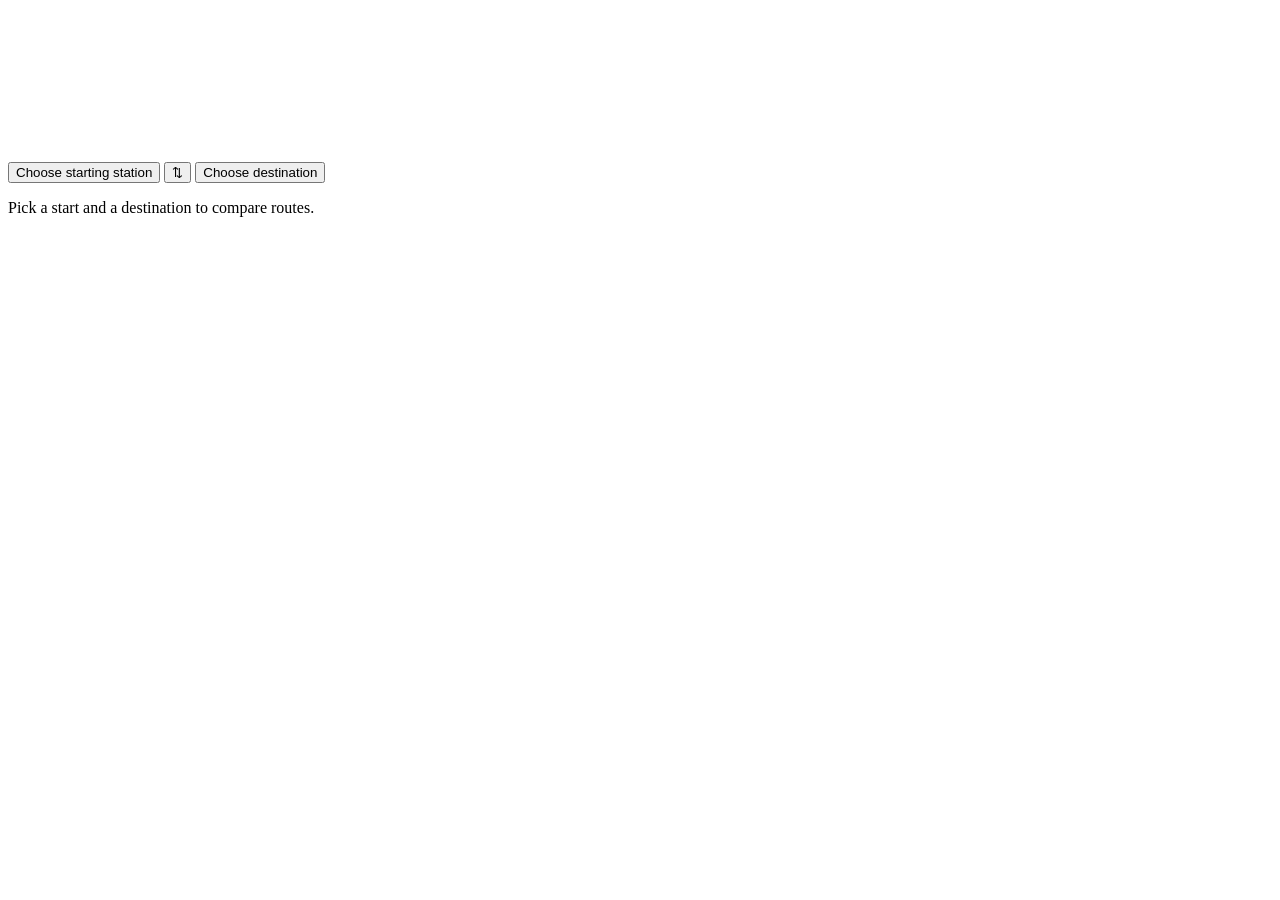
==== pages/planner.html @ 831a8743 "Add planner.html for trip planning interface" ====
<!DOCTYPE html>
<html lang="en">
<head>
  <meta charset="utf-8">
  <meta name="viewport" content="width=device-width, initial-scale=1, viewport-fit=cover">
  <meta name="theme-color" content="#ffffff">
  <title>Plan a trip — City Metro</title>
  <link rel="icon" href="img/logo.png">
  <link rel="stylesheet" href="css/app.css">
</head>
<body class="page-plan">
  <main class="planner">
    <div class="planner-map canvas-wrap" id="planMapWrap"><canvas id="planCanvas" aria-label="Route map"></canvas></div>

    <section class="planner-panel">
      <div class="od-card">
        <button class="od-field" id="fromBtn"><span class="od-dot from"></span><span class="od-text placeholder" id="fromText">Choose starting station</span></button>
        <button class="od-swap" id="swapBtn" aria-label="Swap start and destination">⇅</button>
        <button class="od-field" id="toBtn"><span class="od-dot to"></span><span class="od-text placeholder" id="toText">Choose destination</span></button>
      </div>
      <div id="modeTabs"></div>
      <div id="results"><p class="hint">Pick a start and a destination to compare routes.</p></div>
    </section>
  </main>

  <div class="overlay picker" id="picker" hidden>
    <div class="dialog dialog-tall" role="dialog" aria-modal="true" aria-label="Choose a station">
      <div class="picker-head">
        <input id="pickerInput" type="search" placeholder="Search stations, streets or lines" autocomplete="off">
        <button class="btn btn-ghost" id="pickerClose">Cancel</button>
      </div>
      <div class="picker-list" id="pickerList"></div>
    </div>
  </div>

  <script type="module" src="js/planner-page.js"></script>
</body>
</html>
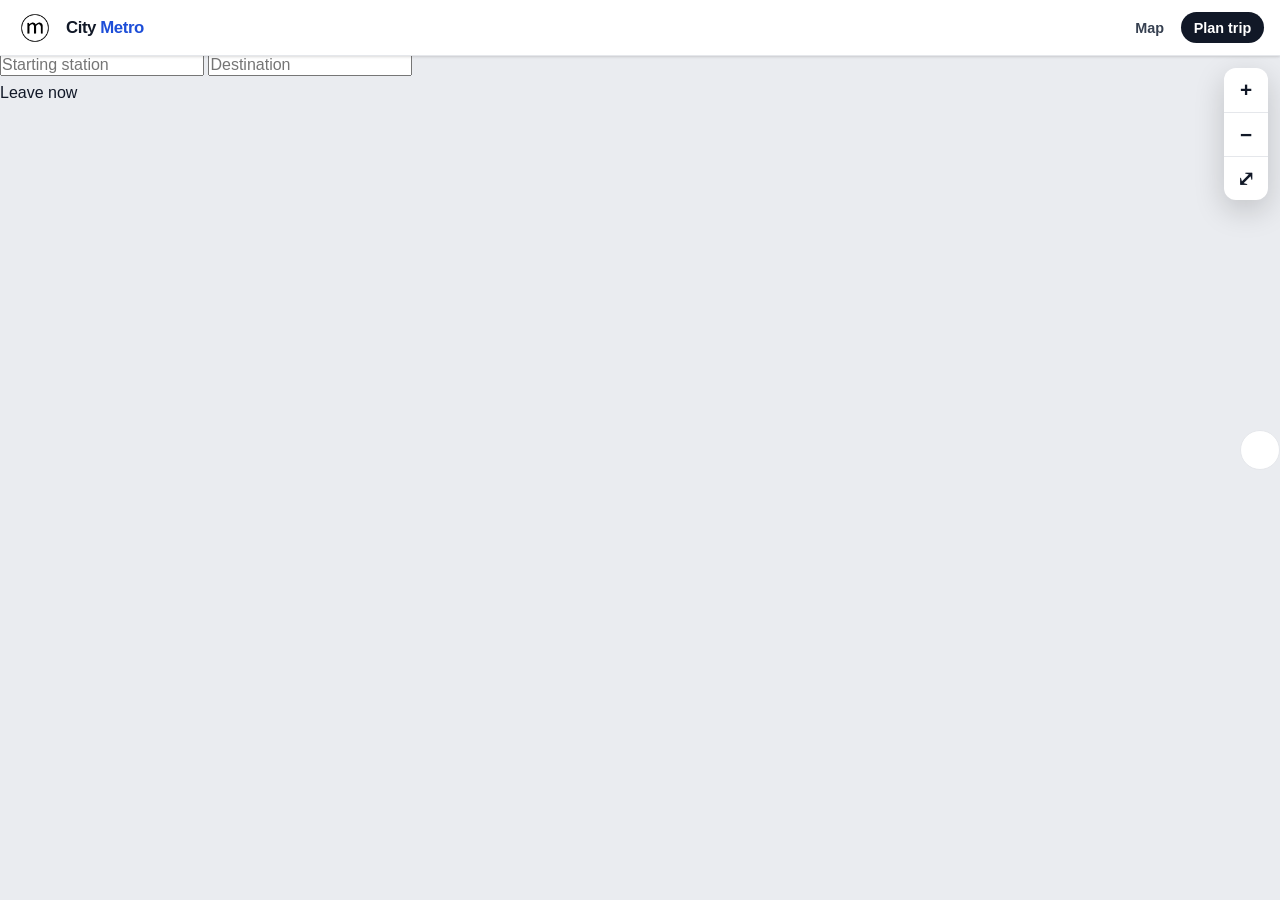
==== commit b283c07c: "Refactor planner.html structure and layout" ====
--- a/pages/planner.html
+++ b/pages/planner.html
@@ -3,36 +3,45 @@
 <head>
   <meta charset="utf-8">
   <meta name="viewport" content="width=device-width, initial-scale=1, viewport-fit=cover">
-  <meta name="theme-color" content="#ffffff">
+  <meta name="theme-color" content="#0a0a0a">
   <title>Plan a trip — City Metro</title>
   <link rel="icon" href="img/logo.png">
   <link rel="stylesheet" href="css/app.css">
 </head>
-<body class="page-plan">
-  <main class="planner">
-    <div class="planner-map canvas-wrap" id="planMapWrap"><canvas id="planCanvas" aria-label="Route map"></canvas></div>
+<body>
+  <main class="app plan" id="app" data-view="search">
+    <aside class="side" id="side" data-state="peek" aria-label="Trip planner">
+      <button class="side-handle" id="sideHandle" aria-label="Expand or collapse panel"><span></span></button>
+      <div class="plan-head" id="planHead">
+        <div class="head-bar"><button class="icon-btn" id="backBtn" aria-label="Back"></button><div class="head-title" id="headTitle"></div></div>
+        <div class="od" id="od">
+          <div class="od-rail" aria-hidden="true"><i class="dot"></i><i class="dot to"></i></div>
+          <div class="od-fields">
+            <input id="fromInput" placeholder="Starting station" autocomplete="off" aria-label="Starting station">
+            <input id="toInput" placeholder="Destination" autocomplete="off" aria-label="Destination">
+          </div>
+          <button class="od-swap" id="swapBtn" aria-label="Swap start and destination"></button>
+        </div>
+        <div id="modeTabs"></div>
+        <div class="pills" id="pills">
+          <span class="pill">Leave now</span>
+          <button class="round-btn" id="refreshBtn" aria-label="Refresh times"></button>
+          <button class="round-btn red" id="clearBtn" aria-label="Clear trip"></button>
+        </div>
+      </div>
+      <div class="side-scroll" id="planBody"></div>
+      <div class="side-foot" id="planFoot"></div>
+    </aside>
 
-    <section class="planner-panel">
-      <div class="od-card">
-        <button class="od-field" id="fromBtn"><span class="od-dot from"></span><span class="od-text placeholder" id="fromText">Choose starting station</span></button>
-        <button class="od-swap" id="swapBtn" aria-label="Swap start and destination">⇅</button>
-        <button class="od-field" id="toBtn"><span class="od-dot to"></span><span class="od-text placeholder" id="toText">Choose destination</span></button>
+    <section class="map-area">
+      <div class="canvas-wrap" id="planMapWrap"><canvas id="planCanvas" aria-label="Route map"></canvas></div>
+      <div class="map-ctrls" aria-label="Map controls">
+        <button id="zoomIn" aria-label="Zoom in">+</button>
+        <button id="zoomOut" aria-label="Zoom out">−</button>
+        <button id="zoomFit" aria-label="Fit route">⤢</button>
       </div>
-      <div id="modeTabs"></div>
-      <div id="results"><p class="hint">Pick a start and a destination to compare routes.</p></div>
     </section>
   </main>
-
-  <div class="overlay picker" id="picker" hidden>
-    <div class="dialog dialog-tall" role="dialog" aria-modal="true" aria-label="Choose a station">
-      <div class="picker-head">
-        <input id="pickerInput" type="search" placeholder="Search stations, streets or lines" autocomplete="off">
-        <button class="btn btn-ghost" id="pickerClose">Cancel</button>
-      </div>
-      <div class="picker-list" id="pickerList"></div>
-    </div>
-  </div>
-
   <script type="module" src="js/planner-page.js"></script>
 </body>
 </html>
--- a/pages/css/app.css
+++ b/pages/css/app.css
@@ -0,0 +1,184 @@
+/* City Metro Transit — design system (shared by index.html and planner.html) */
+:root {
+  --blue: #1d4ed8; --blue-dark: #1e3a8a; --blue-tint: #eff6ff;
+  --ink: #111827; --ink-2: #374151; --muted: #6b7280;
+  --line: #e5e7eb; --surface: #fff; --surface-2: #f3f4f6; --canvas: #eaecf0;
+  --green: #059669; --red: #dc2626; --amber: #d97706;
+  --r: 14px; --r-sm: 10px;
+  --shadow: 0 1px 3px rgba(0,0,0,.1), 0 1px 2px rgba(0,0,0,.06);
+  --shadow-lg: 0 10px 30px rgba(0,0,0,.18);
+  --nav-h: 56px; --peek: 232px;
+  --safe-b: env(safe-area-inset-bottom, 0px);
+}
+* { box-sizing: border-box; margin: 0; padding: 0; }
+html, body { min-height: 100%; font-family: 'Helvetica Neue', Helvetica, Arial, system-ui, sans-serif; color: var(--ink); background: var(--canvas); -webkit-font-smoothing: antialiased; }
+a { color: inherit; text-decoration: none; }
+button, input { font: inherit; color: inherit; }
+button { cursor: pointer; background: none; border: 0; }
+:focus-visible { outline: 3px solid var(--blue); outline-offset: 2px; }
+[hidden] { display: none !important; }
+.muted { color: var(--muted); font-size: .88rem; }
+.pad { padding: .75rem 1rem; }
+.eyebrow { font-size: .72rem; font-weight: 800; letter-spacing: .06em; text-transform: uppercase; color: var(--muted); margin: 1rem 0 .4rem; }
+.hint { padding: 1.5rem 1rem; color: var(--muted); text-align: center; }
+
+/* ── navbar ── */
+.navbar { position: fixed; inset: 0 0 auto 0; height: var(--nav-h); z-index: 2000; display: flex; align-items: center; gap: .75rem; padding: 0 1rem; background: var(--surface); border-bottom: 1.5px solid var(--line); box-shadow: var(--shadow); }
+.nav-logo, .nav-logo img { width: 38px; height: 38px; border-radius: 50%; display: block; }
+.nav-title { font-weight: 800; font-size: 1.05rem; letter-spacing: -.025em; }
+.nav-title span { color: var(--blue); }
+.nav-links { margin-left: auto; display: flex; gap: .25rem; }
+.nav-links a { padding: .45rem .8rem; border-radius: 999px; font-weight: 700; font-size: .9rem; color: var(--ink-2); }
+.nav-links a.is-current { background: var(--ink); color: #fff; }
+
+/* ── badges, chips, buttons ── */
+.badge { position: relative; overflow: hidden; display: inline-flex; align-items: center; justify-content: center; min-width: 24px; height: 24px; padding: 0 6px; border-radius: 7px; font-weight: 800; font-size: .78rem; line-height: 1; }
+.badge img { position: absolute; inset: 0; width: 100%; height: 100%; object-fit: cover; }
+.badge.lg { min-width: 38px; height: 38px; font-size: 1.05rem; border-radius: 10px; }
+.chips { display: inline-flex; gap: 4px; flex-wrap: wrap; }
+.btn { display: inline-flex; align-items: center; justify-content: center; gap: .4rem; padding: .7rem 1.1rem; border-radius: var(--r-sm); font-weight: 800; font-size: .92rem; }
+.btn-primary { background: var(--ink); color: #fff; }
+.btn-primary:hover { background: #000; }
+.btn-ghost { border: 1.5px solid var(--line); background: var(--surface); }
+.btn-small { padding: .45rem .8rem; font-size: .82rem; background: var(--blue); color: #fff; }
+.btn-block { display: flex; width: 100%; margin-top: .6rem; }
+.icon-btn { width: 32px; height: 32px; border-radius: 50%; color: var(--muted); }
+.icon-btn:hover { background: var(--surface-2); }
+
+/* ── TABS (shared component) ── */
+.tabs { display: flex; gap: 4px; overflow-x: auto; scrollbar-width: none; -webkit-overflow-scrolling: touch; }
+.tabs::-webkit-scrollbar { display: none; }
+.tab { flex: 1 0 auto; display: flex; flex-direction: column; align-items: center; justify-content: center; gap: 2px; min-height: 44px; padding: .5rem .9rem; font-weight: 800; font-size: .88rem; color: var(--ink-2); white-space: nowrap; transition: background .15s, color .15s; }
+.tab-sub { font-size: .72rem; font-weight: 700; color: var(--muted); }
+.tabs-segmented { background: var(--surface-2); padding: 4px; border-radius: 12px; }
+.tabs-segmented .tab { border-radius: 9px; }
+.tabs-segmented .tab.is-active { background: var(--surface); color: var(--ink); box-shadow: var(--shadow); }
+.tabs-underline { border-bottom: 1.5px solid var(--line); gap: 0; }
+.tabs-underline .tab { flex: 1; border-bottom: 3px solid transparent; margin-bottom: -1.5px; border-radius: 0; flex-direction: row; gap: 6px; }
+.tabs-underline .tab.is-active { border-bottom-color: var(--ink); color: var(--ink); }
+.tabs-underline .tab-sub { background: var(--surface-2); border-radius: 999px; padding: 1px 7px; }
+.tabs-chips { padding: .5rem 1rem; }
+.tabs-chips .tab { flex: 0 0 auto; flex-direction: row; gap: 8px; min-height: 40px; border-radius: 999px; border: 1.5px solid var(--line); background: var(--surface); }
+.tabs-chips .tab.is-active { background: var(--tab-bg, var(--ink)); color: var(--tab-fg, #fff); border-color: transparent; }
+
+/* ── map page ── */
+.canvas-wrap { position: relative; overflow: hidden; background: var(--canvas); }
+.canvas-wrap canvas { display: block; }
+.page-map .canvas-wrap { position: fixed; inset: var(--nav-h) 0 0 0; }
+.search-pill { position: fixed; z-index: 60; top: calc(var(--nav-h) + 12px); left: 12px; right: 12px; display: flex; align-items: center; gap: .6rem; padding: .85rem 1.1rem; background: var(--surface); border-radius: 999px; box-shadow: var(--shadow-lg); color: var(--muted); font-weight: 700; }
+.map-ctrls { position: fixed; z-index: 60; right: 12px; top: calc(var(--nav-h) + 76px); display: flex; flex-direction: column; background: var(--surface); border-radius: 12px; box-shadow: var(--shadow-lg); overflow: hidden; }
+.map-ctrls button { width: 44px; height: 44px; font-size: 1.3rem; font-weight: 700; }
+.map-ctrls button + button { border-top: 1px solid var(--line); }
+
+.sheet { position: fixed; z-index: 50; left: 0; right: 0; bottom: 0; height: 64vh; display: flex; flex-direction: column; background: var(--surface); border-radius: 20px 20px 0 0; box-shadow: 0 -6px 24px rgba(0,0,0,.18); transform: translateY(calc(100% - var(--peek))); transition: transform .28s cubic-bezier(.2,.8,.2,1); }
+.sheet[data-state="open"] { transform: none; }
+.sheet-handle { flex: none; width: 100%; padding: 10px 0 6px; display: flex; justify-content: center; }
+.sheet-handle span { width: 42px; height: 5px; border-radius: 3px; background: #d1d5db; }
+.sheet-scroll { flex: 1; overflow-y: auto; padding-bottom: calc(1rem + var(--safe-b)); overscroll-behavior: contain; }
+.sheet-title { padding: .25rem 1rem .5rem; font-size: 1.15rem; letter-spacing: -.02em; }
+.line-list { padding: 0 .5rem; }
+.line-row { width: 100%; display: flex; align-items: center; gap: .8rem; padding: .7rem .6rem; border-radius: var(--r-sm); text-align: left; }
+.line-row:hover, .line-row.is-active { background: var(--surface-2); }
+.line-row-main { flex: 1; display: flex; flex-direction: column; min-width: 0; }
+.line-row-main small { color: var(--muted); font-size: .8rem; white-space: nowrap; overflow: hidden; text-overflow: ellipsis; }
+.line-row-count { font-size: .78rem; font-weight: 700; color: var(--green); }
+.advisory { margin: .25rem 1rem .5rem; padding: .7rem .9rem; border-radius: var(--r-sm); font-size: .88rem; background: var(--blue-tint); border-left: 4px solid var(--blue); }
+.advisory.warning { background: #fffbeb; border-color: var(--amber); }
+.advisory.alert { background: #fef2f2; border-color: var(--red); }
+.advisory p { margin-top: .2rem; color: var(--ink-2); }
+
+.station-head { position: relative; padding: .9rem 1rem 1rem; }
+.station-head h2 { font-size: 1.5rem; letter-spacing: -.02em; padding-right: 2rem; }
+.station-head p { opacity: .85; font-size: .9rem; }
+.station-head .eyebrow { color: inherit; opacity: .8; margin: 0 0 .2rem; }
+.head-close { position: absolute; top: .6rem; right: .7rem; width: 34px; height: 34px; border-radius: 50%; background: rgba(0,0,0,.2); color: inherit; }
+.head-actions { display: flex; gap: .5rem; flex-wrap: wrap; margin-top: .8rem; }
+.head-actions a { padding: .5rem .85rem; border-radius: 999px; background: rgba(255,255,255,.2); font-weight: 800; font-size: .82rem; }
+.head-actions a:hover { background: rgba(255,255,255,.32); }
+.station-panel { padding-bottom: 1rem; }
+.single-line { display: flex; align-items: center; gap: .7rem; padding: .8rem 1rem .2rem; }
+#dirTabs { padding: .4rem 1rem; }
+.dir-single { padding: .5rem 1rem; color: var(--ink-2); }
+.eta-list { padding: 0 1rem; }
+.eta-row { display: flex; justify-content: space-between; align-items: baseline; padding: .75rem 0; border-bottom: 1px solid var(--line); color: var(--muted); font-weight: 700; }
+.eta-row strong { color: var(--ink); font-size: 1.1rem; }
+.eta-row.next strong { color: var(--green); font-size: 1.7rem; letter-spacing: -.02em; }
+.walk-row { display: flex; align-items: center; gap: .6rem; padding: .5rem 1rem; border-bottom: 1px solid var(--line); }
+.walk-main { flex: 1; display: grid; gap: 3px; text-align: left; }
+.walk-main small { color: var(--muted); }
+
+/* ── dialogs & forms ── */
+.overlay { position: fixed; inset: 0; z-index: 3000; display: flex; align-items: center; justify-content: center; padding: 1rem; background: rgba(17,24,39,.55); }
+.dialog { position: relative; width: min(100%, 400px); max-height: 90vh; overflow-y: auto; padding: 1.4rem; background: var(--surface); border-radius: 18px; box-shadow: var(--shadow-lg); }
+.dialog h2 { margin-bottom: 1rem; letter-spacing: -.02em; }
+.dialog-close { position: absolute; top: .8rem; right: .8rem; width: 34px; height: 34px; border-radius: 50%; background: var(--surface-2); }
+.field { display: grid; gap: .3rem; margin-top: .8rem; font-weight: 800; font-size: .82rem; color: var(--ink-2); }
+.field input { padding: .75rem .85rem; border: 1.5px solid var(--line); border-radius: var(--r-sm); font-weight: 500; font-size: 1rem; }
+.field input:focus { border-color: var(--blue); outline: none; }
+.form-error { margin-top: .8rem; padding: .6rem .8rem; border-radius: var(--r-sm); background: #fef2f2; color: var(--red); font-size: .88rem; }
+.user-name { font-weight: 800; font-size: 1.1rem; }
+.saved-row { display: flex; align-items: center; justify-content: space-between; padding: .5rem 0; border-bottom: 1px solid var(--line); }
+.saved-row a { flex: 1; font-weight: 700; }
+.empty { display: grid; justify-items: center; gap: .7rem; padding: 2rem 1rem; color: var(--muted); text-align: center; }
+.spinner { width: 26px; height: 26px; border: 3px solid var(--line); border-top-color: var(--blue); border-radius: 50%; animation: spin .8s linear infinite; }
+@keyframes spin { to { transform: rotate(360deg); } }
+.toast { position: fixed; z-index: 4000; left: 50%; bottom: calc(var(--peek) + 20px); transform: translate(-50%, 20px); max-width: 90vw; padding: .75rem 1.1rem; border-radius: 12px; background: var(--ink); color: #fff; font-weight: 700; font-size: .9rem; opacity: 0; pointer-events: none; transition: .25s; }
+.toast.show { opacity: 1; transform: translate(-50%, 0); }
+
+/* ── planner ── */
+.planner { padding-top: var(--nav-h); }
+.planner-map { position: sticky; top: var(--nav-h); z-index: 1; height: 38vh; }
+.planner-panel { position: relative; z-index: 2; min-height: 64vh; padding: 1rem 1rem calc(2rem + var(--safe-b)); background: var(--surface); border-radius: 18px 18px 0 0; box-shadow: 0 -6px 20px rgba(0,0,0,.12); }
+.od-card { position: relative; display: grid; gap: 8px; margin-bottom: 1rem; padding-right: 48px; }
+.od-field { display: flex; align-items: center; gap: .8rem; width: 100%; padding: .9rem 1rem; border: 1.5px solid var(--line); border-radius: var(--r-sm); text-align: left; background: var(--surface-2); }
+.od-field:hover { border-color: #cbd5e1; }
+.od-text { font-weight: 700; overflow: hidden; text-overflow: ellipsis; white-space: nowrap; }
+.od-text.placeholder { color: var(--muted); font-weight: 500; }
+.od-dot { flex: none; width: 14px; height: 14px; border-radius: 50%; border: 3px solid var(--green); background: #fff; display: inline-block; }
+.od-dot.to { border-color: var(--red); background: var(--red); }
+.od-swap { position: absolute; right: 0; top: 50%; transform: translateY(-50%); width: 40px; height: 40px; border-radius: 50%; border: 1.5px solid var(--line); background: var(--surface); font-size: 1.1rem; }
+#modeTabs { margin-bottom: .5rem; }
+#modeTabs .tab { flex: 1; min-width: 0; padding-inline: .4rem; font-size: .82rem; white-space: normal; text-align: center; }
+.route-summary { display: flex; align-items: center; justify-content: space-between; gap: 1rem; padding: 1rem .25rem .5rem; }
+.route-time strong { font-size: 2.6rem; letter-spacing: -.04em; }
+.route-time span { margin-left: .25rem; color: var(--muted); font-weight: 800; }
+.facts { list-style: none; text-align: right; color: var(--ink-2); font-weight: 700; font-size: .88rem; display: grid; gap: 2px; }
+.same-note { margin: .25rem 0 .5rem; padding: .6rem .8rem; border-radius: var(--r-sm); background: var(--blue-tint); color: var(--blue-dark); font-size: .85rem; }
+.timeline { list-style: none; margin-top: .5rem; }
+.leg { position: relative; display: flex; gap: .8rem; padding: .35rem 0 .35rem 0; }
+.leg-icon { flex: none; width: 40px; display: flex; justify-content: center; padding-top: 2px; position: relative; z-index: 1; }
+.leg::before { content: ""; position: absolute; left: 19px; top: 0; bottom: 0; width: 3px; background: var(--leg, #cbd5e1); }
+.leg-walk::before, .leg-wait::before { background: repeating-linear-gradient(#9ca3af 0 4px, transparent 4px 9px); width: 2px; left: 19.5px; }
+.leg-end:first-child::before { top: 50%; } .leg-end:last-child::before { bottom: 50%; }
+.leg-end .od-dot { background: #fff; position: relative; }
+.leg-end:last-child .od-dot { background: var(--red); }
+.leg-body { display: grid; gap: 2px; padding-bottom: .5rem; min-width: 0; }
+.leg-body small { color: var(--muted); }
+.toward { font-weight: 600; color: var(--muted); }
+.leg-body details { margin-top: .2rem; font-size: .85rem; }
+.leg-body summary { cursor: pointer; color: var(--blue); font-weight: 700; }
+.stop-list { list-style: none; margin: .4rem 0 0 .2rem; padding-left: .8rem; border-left: 2px solid var(--leg, #cbd5e1); display: grid; gap: .3rem; }
+.route-actions { display: flex; gap: .6rem; margin-top: 1rem; }
+.route-actions .btn { flex: 1; }
+.picker { align-items: flex-start; }
+.dialog-tall { width: min(100%, 520px); height: 86vh; padding: 0; display: flex; flex-direction: column; }
+.picker-head { display: flex; gap: .5rem; padding: .9rem; border-bottom: 1px solid var(--line); }
+.picker-head input { flex: 1; padding: .75rem .9rem; border: 1.5px solid var(--line); border-radius: var(--r-sm); font-size: 1rem; }
+.picker-list { flex: 1; overflow-y: auto; }
+.picker-row { width: 100%; display: flex; align-items: center; justify-content: space-between; gap: 1rem; padding: .8rem 1rem; text-align: left; border-bottom: 1px solid var(--line); }
+.picker-row:hover { background: var(--surface-2); }
+.picker-row small { display: block; color: var(--muted); }
+
+/* ── desktop: side panels instead of bottom sheets ── */
+@media (min-width: 900px) {
+  .search-pill { left: 432px; right: auto; width: 340px; }
+  .map-ctrls { top: calc(var(--nav-h) + 12px); }
+  .sheet { left: 12px; right: auto; top: calc(var(--nav-h) + 12px); bottom: 12px; width: 396px; height: auto; transform: none; border-radius: 16px; box-shadow: var(--shadow-lg); }
+  .sheet-handle { display: none; }
+  .sheet-scroll { padding-top: .75rem; }
+  .toast { bottom: 24px; }
+  .planner { display: grid; grid-template-columns: 440px 1fr; height: 100vh; }
+  .planner-map { grid-column: 2; grid-row: 1; position: static; height: 100%; }
+  .planner-panel { grid-column: 1; grid-row: 1; height: 100%; overflow-y: auto; border-radius: 0; box-shadow: 4px 0 20px rgba(0,0,0,.08); }
+}
+@media (prefers-reduced-motion: reduce) { * { transition: none !important; animation: none !important; } }
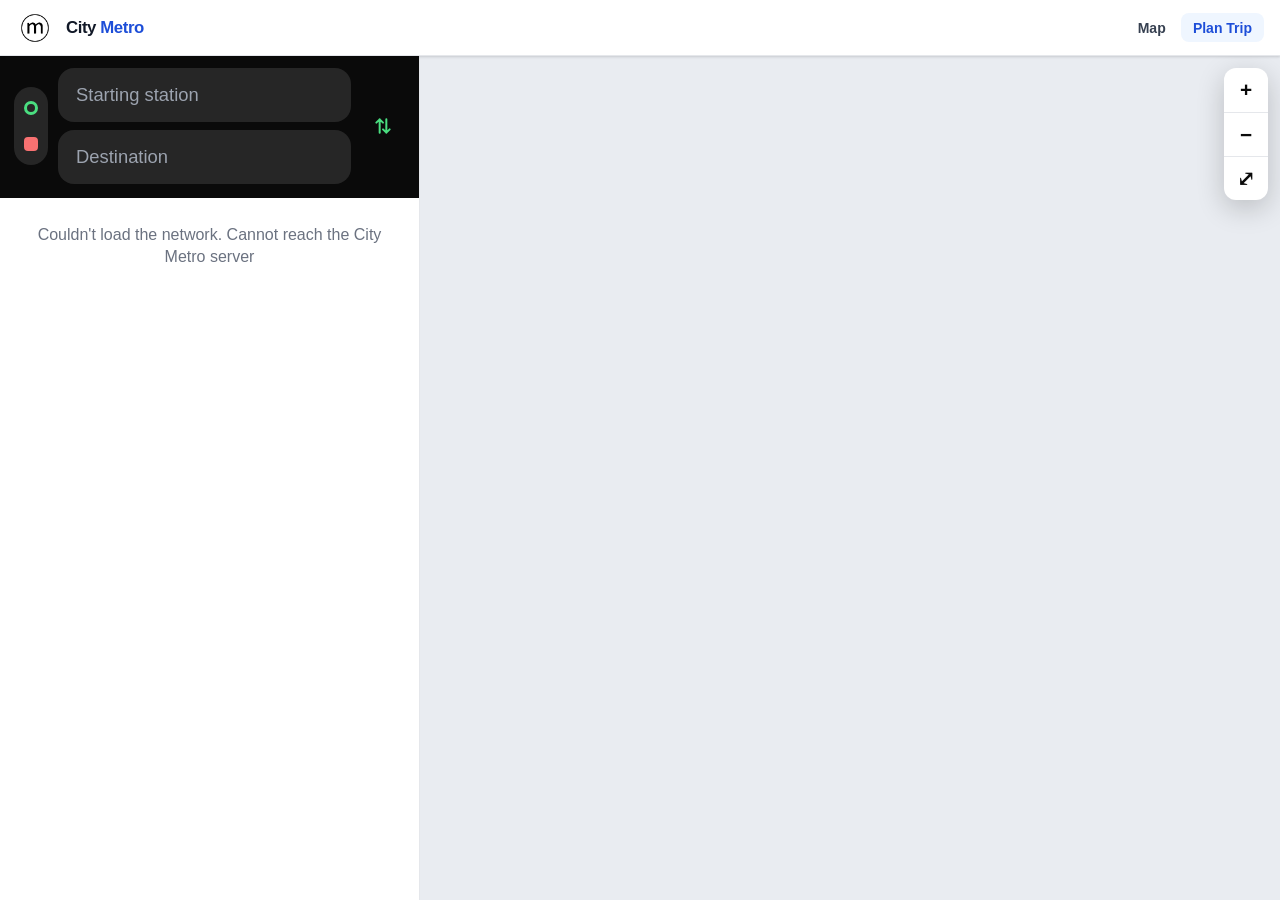
==== commit 80fc8d56: "Update planner.html" ====
--- a/pages/planner.html
+++ b/pages/planner.html
@@ -35,6 +35,7 @@
 
     <section class="map-area">
       <div class="canvas-wrap" id="planMapWrap"><canvas id="planCanvas" aria-label="Route map"></canvas></div>
+      <div class="arrive-float" id="arriveFloat" hidden></div>
       <div class="map-ctrls" aria-label="Map controls">
         <button id="zoomIn" aria-label="Zoom in">+</button>
         <button id="zoomOut" aria-label="Zoom out">−</button>
--- a/pages/css/app.css
+++ b/pages/css/app.css
@@ -1,184 +1,357 @@
-/* City Metro Transit — design system (shared by index.html and planner.html) */
+/* City Metro Transit — white panels, black bars, Helvetica. Line colors appear only on line badges and the map. */
 :root {
-  --blue: #1d4ed8; --blue-dark: #1e3a8a; --blue-tint: #eff6ff;
-  --ink: #111827; --ink-2: #374151; --muted: #6b7280;
-  --line: #e5e7eb; --surface: #fff; --surface-2: #f3f4f6; --canvas: #eaecf0;
-  --green: #059669; --red: #dc2626; --amber: #d97706;
-  --r: 14px; --r-sm: 10px;
-  --shadow: 0 1px 3px rgba(0,0,0,.1), 0 1px 2px rgba(0,0,0,.06);
-  --shadow-lg: 0 10px 30px rgba(0,0,0,.18);
-  --nav-h: 56px; --peek: 232px;
+  --font: "Helvetica Neue", Helvetica, Arial, sans-serif;
+  --ink: #0a0a0a; --ink-2: #374151; --muted: #6b7280;
+  --line: #e5e7eb; --surface: #fff; --surface-2: #f3f4f6; --black: #0a0a0a; --black-2: #262626;
+  --green: #16a34a; --red: #dc2626;
+  --nav-h: 56px; --side-w: 420px; --peek: 300px;
+  --blue: #1D4ED8; --blue-l: #EFF6FF; --gray-dark: #374151;
+  --r: 16px; --shadow: 0 8px 28px rgba(0,0,0,.2);
   --safe-b: env(safe-area-inset-bottom, 0px);
 }
 * { box-sizing: border-box; margin: 0; padding: 0; }
-html, body { min-height: 100%; font-family: 'Helvetica Neue', Helvetica, Arial, system-ui, sans-serif; color: var(--ink); background: var(--canvas); -webkit-font-smoothing: antialiased; }
+html, body { height: 100%; font-family: var(--font); color: var(--ink); background: var(--surface); -webkit-font-smoothing: antialiased; }
 a { color: inherit; text-decoration: none; }
 button, input { font: inherit; color: inherit; }
-button { cursor: pointer; background: none; border: 0; }
-:focus-visible { outline: 3px solid var(--blue); outline-offset: 2px; }
+button { cursor: pointer; background: none; border: 0; text-align: inherit; }
+:focus-visible { outline: 3px solid #2563eb; outline-offset: 2px; }
 [hidden] { display: none !important; }
-.muted { color: var(--muted); font-size: .88rem; }
-.pad { padding: .75rem 1rem; }
-.eyebrow { font-size: .72rem; font-weight: 800; letter-spacing: .06em; text-transform: uppercase; color: var(--muted); margin: 1rem 0 .4rem; }
-.hint { padding: 1.5rem 1rem; color: var(--muted); text-align: center; }
-
-/* ── navbar ── */
-.navbar { position: fixed; inset: 0 0 auto 0; height: var(--nav-h); z-index: 2000; display: flex; align-items: center; gap: .75rem; padding: 0 1rem; background: var(--surface); border-bottom: 1.5px solid var(--line); box-shadow: var(--shadow); }
-.nav-logo, .nav-logo img { width: 38px; height: 38px; border-radius: 50%; display: block; }
-.nav-title { font-weight: 800; font-size: 1.05rem; letter-spacing: -.025em; }
+.muted { color: var(--muted); font-size: .9rem; }
+.pad { padding: .8rem 1rem; }
+.eyebrow { font-size: .72rem; font-weight: 700; letter-spacing: .07em; text-transform: uppercase; color: var(--muted); margin: 1.1rem 1rem .4rem; }
+.hint { padding: 1.6rem 1.2rem; color: var(--muted); text-align: center; line-height: 1.4; }
+
+/* ── navbar (as it was before): white bar, logo button, blue "Metro", hamburger on mobile ── */
+.navbar { position: fixed; top: 0; left: 0; right: 0; z-index: 2000; height: var(--nav-h); background: #fff; border-bottom: 1.5px solid var(--line); display: flex; align-items: center; padding: 0 1rem; gap: .75rem; box-shadow: 0 1px 3px rgba(0,0,0,.10), 0 1px 2px rgba(0,0,0,.06); }
+.nav-logo-btn { width: 38px; height: 38px; border-radius: 50%; background: none; border: none; padding: 0; display: flex; align-items: center; justify-content: center; flex-shrink: 0; cursor: pointer; transition: opacity .15s; }
+.nav-logo-btn:hover { opacity: .7; }
+.nav-logo-btn img { width: 38px; height: 38px; object-fit: contain; border-radius: 50%; }
+.nav-title { font-size: 1.05rem; font-weight: 800; letter-spacing: -.025em; color: #111827; white-space: nowrap; }
 .nav-title span { color: var(--blue); }
-.nav-links { margin-left: auto; display: flex; gap: .25rem; }
-.nav-links a { padding: .45rem .8rem; border-radius: 999px; font-weight: 700; font-size: .9rem; color: var(--ink-2); }
-.nav-links a.is-current { background: var(--ink); color: #fff; }
-
-/* ── badges, chips, buttons ── */
-.badge { position: relative; overflow: hidden; display: inline-flex; align-items: center; justify-content: center; min-width: 24px; height: 24px; padding: 0 6px; border-radius: 7px; font-weight: 800; font-size: .78rem; line-height: 1; }
-.badge img { position: absolute; inset: 0; width: 100%; height: 100%; object-fit: cover; }
-.badge.lg { min-width: 38px; height: 38px; font-size: 1.05rem; border-radius: 10px; }
+.nav-links { display: flex; gap: .2rem; margin-left: auto; }
+.nav-links a { padding: .4rem .75rem; border-radius: 8px; font-size: .875rem; font-weight: 600; color: var(--gray-dark); transition: background .12s, color .12s; white-space: nowrap; }
+.nav-links a:hover, .nav-links a.active { background: var(--blue-l); color: var(--blue); }
+.hamburger { display: none; flex-direction: column; gap: 5px; background: none; border: none; padding: 8px; margin-left: auto; }
+.hamburger span { display: block; width: 22px; height: 2px; background: #111827; border-radius: 2px; }
+.nav-drawer { display: none; position: fixed; top: var(--nav-h); left: 0; right: 0; background: #fff; border-bottom: 1px solid var(--line); z-index: 1999; flex-direction: column; padding: .5rem; box-shadow: 0 4px 12px rgba(0,0,0,.10), 0 2px 6px rgba(0,0,0,.06); }
+.nav-drawer.open { display: flex; }
+.nav-drawer a { padding: .8rem 1rem; border-radius: 8px; font-size: .95rem; font-weight: 600; color: var(--gray-dark); }
+.nav-drawer a:hover, .nav-drawer a.active { background: var(--surface-2); }
+
+/* ── badges, buttons ── */
+.badge { position: relative; overflow: hidden; display: inline-flex; align-items: center; justify-content: center; min-width: 24px; height: 24px; padding: 0 6px; border-radius: 7px; font-weight: 700; font-size: .78rem; line-height: 1; flex: none; }
+.badge.round { border-radius: 50%; padding: 0; width: 24px; }
+.badge.lg { min-width: 38px; height: 38px; font-size: 1.05rem; border-radius: 10px; } .badge.lg.round { width: 38px; }
+.badge.xl { min-width: 50px; height: 50px; font-size: 1.5rem; border-radius: 12px; } .badge.xl.round { width: 50px; }
+.badge.xxl { min-width: 64px; height: 64px; font-size: 2rem; border-radius: 14px; } .badge.xxl.round { width: 64px; }
+/* a line image is shown exactly as uploaded: no box, no border, no rounding, no cropping */
+.line-img { display: inline-block; flex: none; height: 24px; width: auto; max-width: none; object-fit: contain; border: 0; border-radius: 0; background: none; box-shadow: none; padding: 0; margin: 0; }
+.line-img.lg { height: 38px; } .line-img.xl { height: 52px; } .line-img.xxl { height: 68px; }
 .chips { display: inline-flex; gap: 4px; flex-wrap: wrap; }
-.btn { display: inline-flex; align-items: center; justify-content: center; gap: .4rem; padding: .7rem 1.1rem; border-radius: var(--r-sm); font-weight: 800; font-size: .92rem; }
-.btn-primary { background: var(--ink); color: #fff; }
-.btn-primary:hover { background: #000; }
+.btn { display: inline-flex; align-items: center; justify-content: center; gap: .45rem; padding: .8rem 1.2rem; border-radius: 14px; font-weight: 700; font-size: .95rem; }
+.btn-primary { background: var(--black); color: #fff; } .btn-primary:hover { background: #222; }
 .btn-ghost { border: 1.5px solid var(--line); background: var(--surface); }
-.btn-small { padding: .45rem .8rem; font-size: .82rem; background: var(--blue); color: #fff; }
 .btn-block { display: flex; width: 100%; margin-top: .6rem; }
-.icon-btn { width: 32px; height: 32px; border-radius: 50%; color: var(--muted); }
-.icon-btn:hover { background: var(--surface-2); }
-
-/* ── TABS (shared component) ── */
-.tabs { display: flex; gap: 4px; overflow-x: auto; scrollbar-width: none; -webkit-overflow-scrolling: touch; }
+.btn-small { padding: .5rem .9rem; font-size: .84rem; background: var(--black); color: #fff; border-radius: 999px; }
+.icon-btn { width: 36px; height: 36px; border-radius: 50%; display: inline-flex; align-items: center; justify-content: center; color: inherit; }
+.icon-btn:hover { background: rgba(127,127,127,.18); }
+
+/* live-arrival icon: white PNG on a black chip */
+.live-ic { display: inline-flex; align-items: center; justify-content: center; width: 26px; height: 26px; border-radius: 8px; background: #000; flex: none; }
+.live-ic img { width: 18px; height: 18px; object-fit: contain; display: block; }
+
+/* ── tabs ── */
+.tabs { display: flex; gap: 4px; overflow-x: auto; scrollbar-width: none; }
 .tabs::-webkit-scrollbar { display: none; }
-.tab { flex: 1 0 auto; display: flex; flex-direction: column; align-items: center; justify-content: center; gap: 2px; min-height: 44px; padding: .5rem .9rem; font-weight: 800; font-size: .88rem; color: var(--ink-2); white-space: nowrap; transition: background .15s, color .15s; }
+.tab { flex: 1 0 auto; display: flex; flex-direction: column; align-items: center; justify-content: center; gap: 2px; min-height: 44px; padding: .5rem .9rem; font-weight: 700; font-size: .88rem; color: var(--ink-2); white-space: nowrap; text-align: center; }
 .tab-sub { font-size: .72rem; font-weight: 700; color: var(--muted); }
-.tabs-segmented { background: var(--surface-2); padding: 4px; border-radius: 12px; }
-.tabs-segmented .tab { border-radius: 9px; }
-.tabs-segmented .tab.is-active { background: var(--surface); color: var(--ink); box-shadow: var(--shadow); }
-.tabs-underline { border-bottom: 1.5px solid var(--line); gap: 0; }
-.tabs-underline .tab { flex: 1; border-bottom: 3px solid transparent; margin-bottom: -1.5px; border-radius: 0; flex-direction: row; gap: 6px; }
-.tabs-underline .tab.is-active { border-bottom-color: var(--ink); color: var(--ink); }
-.tabs-underline .tab-sub { background: var(--surface-2); border-radius: 999px; padding: 1px 7px; }
+.tabs-segmented { background: var(--surface-2); padding: 4px; border-radius: 14px; }
+.tabs-segmented .tab { border-radius: 10px; }
+.tabs-segmented .tab.is-active { background: #fff; color: var(--ink); box-shadow: 0 1px 3px rgba(0,0,0,.15); }
 .tabs-chips { padding: .5rem 1rem; }
-.tabs-chips .tab { flex: 0 0 auto; flex-direction: row; gap: 8px; min-height: 40px; border-radius: 999px; border: 1.5px solid var(--line); background: var(--surface); }
-.tabs-chips .tab.is-active { background: var(--tab-bg, var(--ink)); color: var(--tab-fg, #fff); border-color: transparent; }
-
-/* ── map page ── */
-.canvas-wrap { position: relative; overflow: hidden; background: var(--canvas); }
+.tabs-chips .tab { flex: 0 0 auto; flex-direction: row; gap: 8px; min-height: 40px; border-radius: 999px; border: 1.5px solid var(--line); background: #fff; }
+.tabs-chips .tab.is-active { background: var(--black); color: #fff; border-color: var(--black); }
+
+/* ── layout: map + side panel ── */
+.app { position: fixed; top: var(--nav-h); left: 0; right: 0; bottom: 0; background: var(--surface); overflow: hidden; }
+.map-area { position: absolute; inset: 0; }
+.canvas-wrap { position: absolute; inset: 0; background: #e9ecf1; }
 .canvas-wrap canvas { display: block; }
-.page-map .canvas-wrap { position: fixed; inset: var(--nav-h) 0 0 0; }
-.search-pill { position: fixed; z-index: 60; top: calc(var(--nav-h) + 12px); left: 12px; right: 12px; display: flex; align-items: center; gap: .6rem; padding: .85rem 1.1rem; background: var(--surface); border-radius: 999px; box-shadow: var(--shadow-lg); color: var(--muted); font-weight: 700; }
-.map-ctrls { position: fixed; z-index: 60; right: 12px; top: calc(var(--nav-h) + 76px); display: flex; flex-direction: column; background: var(--surface); border-radius: 12px; box-shadow: var(--shadow-lg); overflow: hidden; }
-.map-ctrls button { width: 44px; height: 44px; font-size: 1.3rem; font-weight: 700; }
+.side { display: flex; flex-direction: column; min-height: 0; background: var(--surface); z-index: 50; }
+.side-handle { flex: none; width: 100%; padding: 10px 0 4px; display: flex; justify-content: center; touch-action: none; }
+.side-handle span { width: 42px; height: 5px; border-radius: 3px; background: #d1d5db; }
+.side-scroll { flex: 1; min-height: 0; overflow-y: auto; overscroll-behavior: contain; padding-bottom: calc(1rem + var(--safe-b)); }
+.search-pill { position: absolute; z-index: 40; top: 12px; left: 12px; right: 12px; display: flex; align-items: center; gap: .6rem; padding: .85rem 1.1rem; background: #fff; border-radius: 999px; box-shadow: var(--shadow); color: var(--muted); font-weight: 700; }
+.map-ctrls { position: absolute; z-index: 40; right: 12px; top: 72px; display: flex; flex-direction: column; background: #fff; border-radius: 12px; box-shadow: var(--shadow); overflow: hidden; }
+.map-ctrls button { width: 44px; height: 44px; font-size: 1.3rem; font-weight: 700; text-align: center; }
 .map-ctrls button + button { border-top: 1px solid var(--line); }
 
-.sheet { position: fixed; z-index: 50; left: 0; right: 0; bottom: 0; height: 64vh; display: flex; flex-direction: column; background: var(--surface); border-radius: 20px 20px 0 0; box-shadow: 0 -6px 24px rgba(0,0,0,.18); transform: translateY(calc(100% - var(--peek))); transition: transform .28s cubic-bezier(.2,.8,.2,1); }
-.sheet[data-state="open"] { transform: none; }
-.sheet-handle { flex: none; width: 100%; padding: 10px 0 6px; display: flex; justify-content: center; }
-.sheet-handle span { width: 42px; height: 5px; border-radius: 3px; background: #d1d5db; }
-.sheet-scroll { flex: 1; overflow-y: auto; padding-bottom: calc(1rem + var(--safe-b)); overscroll-behavior: contain; }
-.sheet-title { padding: .25rem 1rem .5rem; font-size: 1.15rem; letter-spacing: -.02em; }
-.line-list { padding: 0 .5rem; }
-.line-row { width: 100%; display: flex; align-items: center; gap: .8rem; padding: .7rem .6rem; border-radius: var(--r-sm); text-align: left; }
-.line-row:hover, .line-row.is-active { background: var(--surface-2); }
-.line-row-main { flex: 1; display: flex; flex-direction: column; min-width: 0; }
-.line-row-main small { color: var(--muted); font-size: .8rem; white-space: nowrap; overflow: hidden; text-overflow: ellipsis; }
-.line-row-count { font-size: .78rem; font-weight: 700; color: var(--green); }
-.advisory { margin: .25rem 1rem .5rem; padding: .7rem .9rem; border-radius: var(--r-sm); font-size: .88rem; background: var(--blue-tint); border-left: 4px solid var(--blue); }
-.advisory.warning { background: #fffbeb; border-color: var(--amber); }
-.advisory.alert { background: #fef2f2; border-color: var(--red); }
-.advisory p { margin-top: .2rem; color: var(--ink-2); }
-
-.station-head { position: relative; padding: .9rem 1rem 1rem; }
-.station-head h2 { font-size: 1.5rem; letter-spacing: -.02em; padding-right: 2rem; }
-.station-head p { opacity: .85; font-size: .9rem; }
-.station-head .eyebrow { color: inherit; opacity: .8; margin: 0 0 .2rem; }
-.head-close { position: absolute; top: .6rem; right: .7rem; width: 34px; height: 34px; border-radius: 50%; background: rgba(0,0,0,.2); color: inherit; }
+/* ── index: "Options near" + services ── */
+.near-bar { display: flex; align-items: stretch; margin: 6px 14px 4px; background: var(--black); color: #fff; border-radius: 18px; width: calc(100% - 28px); text-align: left; overflow: hidden; }
+.near-ic { display: grid; place-items: center; padding: 0 16px; border-right: 1px solid #333; }
+.near-txt { flex: 1; min-width: 0; padding: 12px 16px; display: grid; }
+.near-txt small { color: #a3a3a3; font-size: .85rem; }
+.near-txt strong { font-size: 1.35rem; letter-spacing: -.02em; white-space: nowrap; overflow: hidden; text-overflow: ellipsis; }
+.near-walk { display: grid; place-items: center; gap: 2px; padding: 0 16px; border-left: 1px solid #333; font-size: .8rem; font-weight: 700; }
+.tip { margin: .4rem 1rem .2rem; font-size: .82rem; color: var(--muted); }
+.svc { width: 100%; display: flex; align-items: center; gap: .8rem; padding: 14px 16px; border-bottom: 1px solid var(--line); background: #fff; }
+.svc:hover { background: #f9fafb; }
+.svc-main { flex: 1; min-width: 0; display: grid; gap: 3px; }
+.svc-num { font-size: 2.3rem; font-weight: 700; letter-spacing: -.03em; line-height: 1; color: var(--c); }
+.svc-dest { display: flex; align-items: center; gap: .45rem; font-weight: 700; font-size: 1.05rem; }
+.svc-dest svg { width: 18px; height: 18px; flex: none; }
+.svc-stop { color: var(--muted); font-size: .92rem; }
+.svc-go { color: #9ca3af; display: inline-flex; }
+.svc-eta { position: relative; flex: none; display: grid; justify-items: center; min-width: 78px; padding: 6px 4px 0; text-align: center; }
+.svc-eta b { font-size: 2.6rem; letter-spacing: -.04em; line-height: 1; }
+.svc-eta small { color: var(--muted); font-weight: 700; font-size: .78rem; }
+.svc-eta .live-ic { position: absolute; top: -4px; right: -6px; width: 22px; height: 22px; } .svc-eta .live-ic img { width: 14px; height: 14px; }
+.svc-eta.none small { font-weight: 400; line-height: 1.25; }
+.adv { margin: .5rem 14px 0; padding: .65rem .85rem; border-radius: 12px; background: #fffbeb; border-left: 4px solid #d97706; font-size: .85rem; }
+.adv.alert { background: #fef2f2; border-color: var(--red); } .adv.info { background: #eff6ff; border-color: #2563eb; }
+.adv p { color: var(--ink-2); margin-top: 2px; }
+.line-pills { display: flex; flex-wrap: wrap; gap: 8px; padding: 0 1rem; }
+.line-pill { display: inline-flex; align-items: center; gap: 8px; padding: 6px 12px 6px 6px; border: 1.5px solid var(--line); border-radius: 999px; font-weight: 700; font-size: .88rem; }
+.line-pill.is-active { background: var(--black); color: #fff; border-color: var(--black); }
+
+/* ── station popup + slider ── */
+.popup { position: absolute; z-index: 70; left: 0; right: 0; bottom: 0; max-height: 76%; overflow-y: auto; background: #fff; border-radius: 22px 22px 0 0; box-shadow: 0 -8px 30px rgba(0,0,0,.25); padding-bottom: calc(1rem + var(--safe-b)); }
+.popup-head { position: sticky; top: 0; z-index: 2; background: var(--black); color: #fff; padding: 16px 16px 14px; border-radius: 22px 22px 0 0; }
+.popup-head .eyebrow { color: #a3a3a3; margin: 0 0 4px; }
+.popup-head h2 { font-size: 1.5rem; letter-spacing: -.02em; padding-right: 2.4rem; }
+.popup-head p { color: #d4d4d4; font-size: .9rem; }
+.popup-close { position: absolute; top: 12px; right: 12px; width: 36px; height: 36px; border-radius: 50%; background: #262626; display: grid; place-items: center; }
 .head-actions { display: flex; gap: .5rem; flex-wrap: wrap; margin-top: .8rem; }
-.head-actions a { padding: .5rem .85rem; border-radius: 999px; background: rgba(255,255,255,.2); font-weight: 800; font-size: .82rem; }
-.head-actions a:hover { background: rgba(255,255,255,.32); }
-.station-panel { padding-bottom: 1rem; }
-.single-line { display: flex; align-items: center; gap: .7rem; padding: .8rem 1rem .2rem; }
-#dirTabs { padding: .4rem 1rem; }
-.dir-single { padding: .5rem 1rem; color: var(--ink-2); }
-.eta-list { padding: 0 1rem; }
-.eta-row { display: flex; justify-content: space-between; align-items: baseline; padding: .75rem 0; border-bottom: 1px solid var(--line); color: var(--muted); font-weight: 700; }
-.eta-row strong { color: var(--ink); font-size: 1.1rem; }
-.eta-row.next strong { color: var(--green); font-size: 1.7rem; letter-spacing: -.02em; }
-.walk-row { display: flex; align-items: center; gap: .6rem; padding: .5rem 1rem; border-bottom: 1px solid var(--line); }
-.walk-main { flex: 1; display: grid; gap: 3px; text-align: left; }
+.head-actions a, .head-actions button { padding: .5rem .9rem; border-radius: 999px; background: #262626; font-weight: 700; font-size: .82rem; }
+.head-actions a:hover, .head-actions button:hover { background: #3a3a3a; }
+.slider { display: flex; overflow-x: auto; scroll-snap-type: x mandatory; scrollbar-width: none; }
+.slider::-webkit-scrollbar { display: none; }
+.slide { flex: 0 0 100%; scroll-snap-align: start; padding: 4px 16px 8px; }
+.slide-head { display: flex; align-items: center; gap: .8rem; padding: .6rem 0; }
+.slide-head small { display: block; color: var(--muted); }
+.dir { margin: .5rem 0; }
+.dir-name { display: flex; align-items: center; gap: .45rem; font-weight: 700; margin-bottom: .4rem; }
+.dir-name svg { width: 16px; height: 16px; }
+.tiles { display: flex; gap: 8px; overflow-x: auto; scrollbar-width: none; }
+.tile { position: relative; flex: 0 0 auto; min-width: 92px; padding: 12px 14px; border-radius: 16px; background: var(--surface-2); text-align: center; }
+.tile b { display: block; font-size: 2rem; letter-spacing: -.03em; line-height: 1; }
+.tile span.u { font-size: .8rem; color: var(--muted); }
+.tile.first { background: var(--black); color: #fff; } .tile.first span.u { color: #d4d4d4; }
+.tile .live-ic { position: absolute; top: 6px; right: 6px; width: 22px; height: 22px; background: #000; border: 1px solid #333; } .tile:not(.first) .live-ic { border-color: #000; }
+.stoplist { list-style: none; border-left: 3px solid var(--c, #d1d5db); margin: .3rem 0 0 .5rem; padding-left: 0; }
+.stoplist li { position: relative; padding: .3rem 0 .3rem 1rem; }
+.stoplist li::before { content: ""; position: absolute; left: -7px; top: 50%; width: 11px; height: 11px; margin-top: -5.5px; border-radius: 50%; background: #fff; border: 3px solid var(--c, #9ca3af); }
+.stoplist li.here { font-weight: 700; } .stoplist li.here::before { background: var(--c, #111); }
+.stoplist button { font-weight: inherit; }
+.walk-row { display: flex; align-items: center; gap: .6rem; padding: .6rem 1rem; border-top: 1px solid var(--line); }
+.walk-main { flex: 1; display: grid; gap: 3px; }
 .walk-main small { color: var(--muted); }
 
-/* ── dialogs & forms ── */
-.overlay { position: fixed; inset: 0; z-index: 3000; display: flex; align-items: center; justify-content: center; padding: 1rem; background: rgba(17,24,39,.55); }
-.dialog { position: relative; width: min(100%, 400px); max-height: 90vh; overflow-y: auto; padding: 1.4rem; background: var(--surface); border-radius: 18px; box-shadow: var(--shadow-lg); }
+/* ── dialogs, forms ── */
+.overlay { position: fixed; inset: 0; z-index: 3000; display: flex; align-items: center; justify-content: center; padding: 1rem; background: rgba(0,0,0,.6); }
+.dialog { position: relative; width: min(100%, 400px); max-height: 90vh; overflow-y: auto; padding: 1.4rem; background: #fff; border-radius: 20px; box-shadow: var(--shadow); }
 .dialog h2 { margin-bottom: 1rem; letter-spacing: -.02em; }
-.dialog-close { position: absolute; top: .8rem; right: .8rem; width: 34px; height: 34px; border-radius: 50%; background: var(--surface-2); }
-.field { display: grid; gap: .3rem; margin-top: .8rem; font-weight: 800; font-size: .82rem; color: var(--ink-2); }
-.field input { padding: .75rem .85rem; border: 1.5px solid var(--line); border-radius: var(--r-sm); font-weight: 500; font-size: 1rem; }
-.field input:focus { border-color: var(--blue); outline: none; }
-.form-error { margin-top: .8rem; padding: .6rem .8rem; border-radius: var(--r-sm); background: #fef2f2; color: var(--red); font-size: .88rem; }
-.user-name { font-weight: 800; font-size: 1.1rem; }
+.dialog-close { position: absolute; top: .8rem; right: .8rem; width: 36px; height: 36px; border-radius: 50%; background: var(--surface-2); display: grid; place-items: center; }
+.field { display: grid; gap: .3rem; margin-top: .8rem; font-weight: 700; font-size: .82rem; color: var(--ink-2); }
+.field input { padding: .75rem .85rem; border: 1.5px solid var(--line); border-radius: 12px; font-weight: 400; font-size: 1rem; }
+.field input:focus { border-color: var(--black); outline: none; }
+.form-error { margin-top: .8rem; padding: .6rem .8rem; border-radius: 12px; background: #fef2f2; color: var(--red); font-size: .88rem; }
+.user-name { font-weight: 700; font-size: 1.1rem; }
 .saved-row { display: flex; align-items: center; justify-content: space-between; padding: .5rem 0; border-bottom: 1px solid var(--line); }
 .saved-row a { flex: 1; font-weight: 700; }
 .empty { display: grid; justify-items: center; gap: .7rem; padding: 2rem 1rem; color: var(--muted); text-align: center; }
-.spinner { width: 26px; height: 26px; border: 3px solid var(--line); border-top-color: var(--blue); border-radius: 50%; animation: spin .8s linear infinite; }
+.spinner { width: 26px; height: 26px; border: 3px solid var(--line); border-top-color: var(--black); border-radius: 50%; animation: spin .8s linear infinite; }
 @keyframes spin { to { transform: rotate(360deg); } }
-.toast { position: fixed; z-index: 4000; left: 50%; bottom: calc(var(--peek) + 20px); transform: translate(-50%, 20px); max-width: 90vw; padding: .75rem 1.1rem; border-radius: 12px; background: var(--ink); color: #fff; font-weight: 700; font-size: .9rem; opacity: 0; pointer-events: none; transition: .25s; }
+.toast { position: fixed; z-index: 4000; left: 50%; bottom: 24px; transform: translate(-50%, 20px); max-width: 90vw; padding: .75rem 1.1rem; border-radius: 12px; background: var(--black); color: #fff; font-weight: 700; font-size: .9rem; opacity: 0; pointer-events: none; transition: .25s; }
 .toast.show { opacity: 1; transform: translate(-50%, 0); }
 
-/* ── planner ── */
-.planner { padding-top: var(--nav-h); }
-.planner-map { position: sticky; top: var(--nav-h); z-index: 1; height: 38vh; }
-.planner-panel { position: relative; z-index: 2; min-height: 64vh; padding: 1rem 1rem calc(2rem + var(--safe-b)); background: var(--surface); border-radius: 18px 18px 0 0; box-shadow: 0 -6px 20px rgba(0,0,0,.12); }
-.od-card { position: relative; display: grid; gap: 8px; margin-bottom: 1rem; padding-right: 48px; }
-.od-field { display: flex; align-items: center; gap: .8rem; width: 100%; padding: .9rem 1rem; border: 1.5px solid var(--line); border-radius: var(--r-sm); text-align: left; background: var(--surface-2); }
-.od-field:hover { border-color: #cbd5e1; }
-.od-text { font-weight: 700; overflow: hidden; text-overflow: ellipsis; white-space: nowrap; }
-.od-text.placeholder { color: var(--muted); font-weight: 500; }
-.od-dot { flex: none; width: 14px; height: 14px; border-radius: 50%; border: 3px solid var(--green); background: #fff; display: inline-block; }
-.od-dot.to { border-color: var(--red); background: var(--red); }
-.od-swap { position: absolute; right: 0; top: 50%; transform: translateY(-50%); width: 40px; height: 40px; border-radius: 50%; border: 1.5px solid var(--line); background: var(--surface); font-size: 1.1rem; }
-#modeTabs { margin-bottom: .5rem; }
-#modeTabs .tab { flex: 1; min-width: 0; padding-inline: .4rem; font-size: .82rem; white-space: normal; text-align: center; }
-.route-summary { display: flex; align-items: center; justify-content: space-between; gap: 1rem; padding: 1rem .25rem .5rem; }
-.route-time strong { font-size: 2.6rem; letter-spacing: -.04em; }
-.route-time span { margin-left: .25rem; color: var(--muted); font-weight: 800; }
-.facts { list-style: none; text-align: right; color: var(--ink-2); font-weight: 700; font-size: .88rem; display: grid; gap: 2px; }
-.same-note { margin: .25rem 0 .5rem; padding: .6rem .8rem; border-radius: var(--r-sm); background: var(--blue-tint); color: var(--blue-dark); font-size: .85rem; }
-.timeline { list-style: none; margin-top: .5rem; }
-.leg { position: relative; display: flex; gap: .8rem; padding: .35rem 0 .35rem 0; }
-.leg-icon { flex: none; width: 40px; display: flex; justify-content: center; padding-top: 2px; position: relative; z-index: 1; }
-.leg::before { content: ""; position: absolute; left: 19px; top: 0; bottom: 0; width: 3px; background: var(--leg, #cbd5e1); }
-.leg-walk::before, .leg-wait::before { background: repeating-linear-gradient(#9ca3af 0 4px, transparent 4px 9px); width: 2px; left: 19.5px; }
-.leg-end:first-child::before { top: 50%; } .leg-end:last-child::before { bottom: 50%; }
-.leg-end .od-dot { background: #fff; position: relative; }
-.leg-end:last-child .od-dot { background: var(--red); }
-.leg-body { display: grid; gap: 2px; padding-bottom: .5rem; min-width: 0; }
-.leg-body small { color: var(--muted); }
-.toward { font-weight: 600; color: var(--muted); }
-.leg-body details { margin-top: .2rem; font-size: .85rem; }
-.leg-body summary { cursor: pointer; color: var(--blue); font-weight: 700; }
-.stop-list { list-style: none; margin: .4rem 0 0 .2rem; padding-left: .8rem; border-left: 2px solid var(--leg, #cbd5e1); display: grid; gap: .3rem; }
-.route-actions { display: flex; gap: .6rem; margin-top: 1rem; }
-.route-actions .btn { flex: 1; }
-.picker { align-items: flex-start; }
-.dialog-tall { width: min(100%, 520px); height: 86vh; padding: 0; display: flex; flex-direction: column; }
-.picker-head { display: flex; gap: .5rem; padding: .9rem; border-bottom: 1px solid var(--line); }
-.picker-head input { flex: 1; padding: .75rem .9rem; border: 1.5px solid var(--line); border-radius: var(--r-sm); font-size: 1rem; }
-.picker-list { flex: 1; overflow-y: auto; }
-.picker-row { width: 100%; display: flex; align-items: center; justify-content: space-between; gap: 1rem; padding: .8rem 1rem; text-align: left; border-bottom: 1px solid var(--line); }
-.picker-row:hover { background: var(--surface-2); }
-.picker-row small { display: block; color: var(--muted); }
-
-/* ── desktop: side panels instead of bottom sheets ── */
+/* ── planner: black header ── */
+.plan-head { flex: none; background: var(--black); color: #fff; padding: 12px 14px 14px; display: grid; gap: 10px; }
+.head-bar { display: none; align-items: center; gap: .5rem; min-height: 40px; }
+.head-title { font-weight: 700; font-size: 1.05rem; overflow: hidden; text-overflow: ellipsis; white-space: nowrap; }
+.od { display: flex; align-items: center; gap: 10px; }
+.od-rail { display: grid; gap: 22px; padding: 14px 10px; background: #262626; border-radius: 999px; }
+.dot { display: block; width: 14px; height: 14px; border: 3px solid #4ade80; border-radius: 50%; background: transparent; }
+.dot.to { border-radius: 4px; border-color: #f87171; background: #f87171; }
+.od-fields { flex: 1; display: grid; gap: 8px; min-width: 0; }
+.od-fields input { width: 100%; padding: 14px 16px; border-radius: 16px; border: 2px solid transparent; background: #262626; color: #fff; font-size: 1.15rem; font-weight: 700; }
+.od-fields input::placeholder { color: #9ca3af; font-weight: 400; }
+.od-fields input:focus { outline: none; border-color: #fff; }
+.od-swap { width: 44px; height: 44px; display: grid; place-items: center; color: #4ade80; }
+.plan-head .tabs-segmented { background: #262626; }
+.plan-head .tab { color: #d4d4d4; } .plan-head .tab-sub { color: #9ca3af; }
+.plan-head .tabs-segmented .tab.is-active { background: #fff; color: #000; } .plan-head .tab.is-active .tab-sub { color: #525252; }
+.pills { display: flex; align-items: center; gap: 8px; }
+.pill { padding: .65rem 1.1rem; border-radius: 999px; background: #262626; font-weight: 700; }
+.round-btn { margin-left: auto; width: 44px; height: 44px; border-radius: 50%; background: #262626; display: grid; place-items: center; }
+.round-btn + .round-btn { margin-left: 0; } .round-btn.red { background: var(--red); }
+.plan[data-view="search"] .pills, .plan[data-view="search"] #modeTabs { display: none; }
+.plan[data-view="detail"] .od, .plan[data-view="nav"] .od, .plan[data-view="done"] .od, .plan[data-view="vehicle"] .od,
+.plan[data-view="detail"] .pills, .plan[data-view="nav"] .pills, .plan[data-view="done"] .pills, .plan[data-view="vehicle"] .pills,
+.plan[data-view="detail"] #modeTabs, .plan[data-view="nav"] #modeTabs, .plan[data-view="done"] #modeTabs, .plan[data-view="vehicle"] #modeTabs { display: none; }
+.plan[data-view="detail"] .head-bar, .plan[data-view="nav"] .head-bar, .plan[data-view="done"] .head-bar, .plan[data-view="vehicle"] .head-bar { display: flex; }
+
+.sug { width: 100%; display: flex; align-items: center; gap: 1rem; padding: 14px 16px; border-bottom: 1px solid var(--line); }
+.sug:hover { background: #f9fafb; }
+.sug-ic { width: 40px; height: 40px; border-radius: 50%; background: var(--surface-2); display: grid; place-items: center; flex: none; }
+.sug-main { display: grid; gap: 5px; min-width: 0; } .sug-main strong { font-size: 1.1rem; }
+
+.route-card { margin: 14px; padding: 16px; border: 2px solid var(--black); border-radius: 20px; cursor: pointer; background: #fff; }
+.route-card:hover { background: #fafafa; }
+.rc-top { display: flex; align-items: baseline; justify-content: space-between; gap: 1rem; flex-wrap: wrap; }
+.rc-min { font-size: 2.8rem; font-weight: 700; letter-spacing: -.04em; } .rc-unit { margin-left: .3rem; color: var(--muted); font-weight: 700; }
+.rc-times { color: var(--ink-2); font-weight: 700; font-size: .9rem; }
+.segbar { display: flex; gap: 4px; margin: 12px 0; }
+.seg { flex: 1 1 0; min-width: 0; display: flex; align-items: center; justify-content: center; gap: 6px; height: 36px; padding: 0 8px; border-radius: 10px; font-weight: 700; font-size: .85rem; overflow: hidden; white-space: nowrap; }
+.seg.walk { background: repeating-linear-gradient(135deg, #e5e7eb 0 6px, #f3f4f6 6px 12px); color: var(--ink-2); }
+.seg.thin { height: 10px; padding: 0; border-radius: 6px; }
+.rc-meta { display: flex; flex-wrap: wrap; gap: 6px; }
+.fact { padding: 5px 11px; border-radius: 999px; background: var(--surface-2); font-weight: 700; font-size: .82rem; color: var(--ink-2); }
+.rc-go { display: flex; align-items: center; gap: .6rem; margin-top: 12px; font-weight: 700; }
+.rc-go b { color: var(--green); font-size: 1.1rem; }
+.rc-open { margin-left: auto; color: #9ca3af; }
+.same-note { margin: 0 14px; padding: .65rem .85rem; border-radius: 12px; background: var(--surface-2); color: var(--ink-2); font-size: .85rem; }
+.alt-row { width: 100%; display: flex; align-items: center; justify-content: space-between; gap: 1rem; padding: 14px 16px; border-bottom: 1px solid var(--line); }
+.alt-row:hover { background: #f9fafb; } .alt-row strong { display: block; } .alt-row small { color: var(--muted); }
+.alt-time { font-size: 1.3rem; font-weight: 700; white-space: nowrap; }
+
+.summary { margin: 14px; padding: 16px; border-radius: 20px; background: var(--black); color: #fff; }
+.summary h2 { font-size: 1.7rem; letter-spacing: -.03em; }
+.summary-row { display: flex; justify-content: space-between; align-items: baseline; margin-top: 4px; color: #d4d4d4; font-weight: 700; }
+.summary .segbar { margin: 14px 0 0; } .summary .seg.walk { background: repeating-linear-gradient(135deg, #404040 0 6px, #333 6px 12px); color: #fff; }
+.tiles-row { padding: 0 14px; } .tiles-row .eyebrow { margin: .8rem 2px .5rem; }
+.facts-row { display: flex; flex-wrap: wrap; gap: 6px; padding: 12px 14px 0; }
+.steps { list-style: none; margin: 14px; display: grid; gap: 10px; }
+.step { border-radius: 18px; background: var(--surface-2); padding: 14px; }
+.step.walk { background: none; border: 2px dashed #d1d5db; display: flex; align-items: center; gap: .7rem; padding: 10px 14px; color: var(--ink-2); font-weight: 700; }
+.step.ride { border-left: 8px solid var(--c); background: #fff; box-shadow: 0 1px 6px rgba(0,0,0,.12); }
+.step-line { display: flex; align-items: center; gap: .7rem; }
+.step-line strong { font-size: 1.1rem; } .step-line small { display: block; color: var(--muted); font-weight: 400; }
+.stop-row { display: flex; justify-content: space-between; gap: 1rem; padding: .35rem 0; font-weight: 700; } .stop-row span:last-child { color: var(--ink-2); }
+.step details { padding: .2rem 0; font-size: .9rem; } .step summary { cursor: pointer; color: #2563eb; font-weight: 700; }
+.step .stoplist { margin-top: .4rem; font-weight: 400; }
+.wait-note { text-align: center; color: var(--muted); font-size: .85rem; }
+.dest-card { margin: 0 14px 14px; padding: 16px; border-radius: 18px; background: var(--black); color: #fff; display: flex; align-items: center; gap: .8rem; font-weight: 700; font-size: 1.15rem; }
+.dest-card span:last-child { margin-left: auto; color: #d4d4d4; }
+.side-foot { flex: none; padding: 10px 14px calc(12px + var(--safe-b)); border-top: 1px solid var(--line); background: #fff; display: flex; gap: 8px; }
+.side-foot:empty { display: none; }
+.btn-go { flex: 1; padding: 1rem; border-radius: 18px; background: var(--black); color: #fff; font-size: 1.5rem; font-weight: 700; font-style: italic; letter-spacing: .02em; text-align: center; }
+.btn-go:hover { background: #222; }
+.btn-sec { padding: 0 1.1rem; border-radius: 18px; border: 2px solid var(--line); font-weight: 700; }
+.nav-top { padding: 14px 16px 0; }
+.nav-dots { display: flex; gap: 6px; margin-top: 8px; } .nav-dots i { flex: 1; height: 5px; border-radius: 3px; background: #e5e7eb; } .nav-dots i.on { background: var(--black); }
+.nav-step-label { font-weight: 700; color: var(--muted); font-size: .85rem; letter-spacing: .05em; text-transform: uppercase; }
+.nav-card { margin: 14px; padding: 18px; border-radius: 22px; background: var(--surface-2); display: grid; gap: 12px; }
+.nav-card.ride { border-left: 8px solid var(--c); background: #fff; box-shadow: 0 1px 8px rgba(0,0,0,.15); }
+.nav-ic { display: flex; align-items: center; gap: .8rem; }
+.nav-ic .glyph { width: 46px; height: 46px; border-radius: 50%; background: var(--black); color: #fff; display: grid; place-items: center; }
+.nav-card h2 { font-size: 1.5rem; letter-spacing: -.02em; line-height: 1.2; }
+.nav-card .sub { color: var(--ink-2); font-weight: 700; }
+.next-up { margin: 0 14px; padding: .8rem 1rem; border-radius: 14px; border: 1.5px dashed #d1d5db; color: var(--ink-2); font-size: .92rem; }
+.done { display: grid; justify-items: center; gap: 12px; padding: 2.4rem 1.2rem 1rem; text-align: center; }
+.done-check { width: 84px; height: 84px; border-radius: 50%; background: var(--green); color: #fff; display: grid; place-items: center; } .done-check svg { width: 44px; height: 44px; stroke-width: 3; }
+.done h2 { font-size: 2rem; letter-spacing: -.03em; }
+.done-stats { display: grid; grid-template-columns: repeat(3, 1fr); gap: 8px; width: 100%; margin: 8px 0; }
+.done-stats div { padding: 12px 6px; border-radius: 14px; background: var(--surface-2); } .done-stats b { display: block; font-size: 1.4rem; } .done-stats span { font-size: .78rem; color: var(--muted); font-weight: 700; }
+.done-actions { display: grid; gap: 8px; width: 100%; }
+
+/* ── pager: tabs on desktop, swipeable panes on mobile ── */
+.pager-wrap > .tabs { margin: 8px 14px; }
+.pager { display: flex; overflow-x: auto; scroll-snap-type: x mandatory; scrollbar-width: none; }
+.pager::-webkit-scrollbar { display: none; }
+.pane { flex: 0 0 100%; min-width: 0; scroll-snap-align: start; align-self: flex-start; }
+@media (max-width: 899px) { .pager { overflow-y: hidden; } }
+@media (min-width: 900px) { .pager { display: block; overflow: visible; } .pane { display: none; } .pane.is-active { display: block; } }
+
+/* ── station popup cards + slider heads ── */
+.pane-label { display: none; }
+.pop-h { margin-left: 1rem; }
+.pcard { padding: 6px 16px 10px; border-top: 1px solid var(--line); }
+.pcard-head, .slide-head { display: flex; align-items: center; gap: .8rem; width: 100%; padding: .55rem 0; }
+.pcard-head > span:nth-child(2), .slide-head > span:nth-child(2) { flex: 1; display: grid; gap: 2px; min-width: 0; }
+.pcard-head small, .slide-head small { color: var(--muted); display: flex; align-items: center; gap: .35rem; font-weight: 400; } .pcard-head small svg { width: 14px; height: 14px; }
+
+/* ── line screen (each train / bus gets its own menu) ── */
+.ls { display: flex; flex-direction: column; min-height: 100%; }
+.ls-head { background: var(--black); color: #fff; padding: 12px 16px 14px; display: grid; gap: 12px; }
+.ls-back { display: inline-flex; align-items: center; gap: 6px; font-weight: 700; color: #d4d4d4; justify-self: start; padding: 4px 6px 4px 0; }
+.ls-id { display: flex; align-items: center; gap: 14px; } .ls-id h2 { font-size: 1.5rem; letter-spacing: -.02em; } .ls-id p { color: #d4d4d4; font-size: .9rem; }
+.ls-toward { display: flex; align-items: center; gap: .5rem; padding: .7rem 1rem 0; } .ls-toward svg { width: 18px; height: 18px; }
+.pane .eyebrow { margin-left: 1rem; } .pane .tiles { padding: 0 1rem; } .pane .stoplist { margin: .3rem 1rem 0 1.5rem; }
+.ls-stop { display: flex; width: 100%; justify-content: space-between; align-items: center; gap: 1rem; }
+.ls-eta { font-weight: 700; white-space: nowrap; color: var(--ink-2); } .ls-eta b { font-size: 1.15rem; color: var(--ink); }
+.ls-veh { display: flex; align-items: center; gap: .8rem; width: 100%; padding: .7rem 1rem; border-top: 1px solid var(--line); text-align: left; background: none; }
+.ls-veh:hover { background: #f9fafb; } .ls-veh-main { flex: 1; display: grid; min-width: 0; } .ls-veh small { color: var(--muted); }
+.nav-card .ls-vehs { margin: 0 -18px; } .nav-card .ls-veh { padding-left: 18px; padding-right: 18px; }
+.tiles-row .ls-vehs { margin: 0 -14px; }
+.veh-sub { color: var(--muted); font-size: .85rem; margin: -8px 0 12px; }
+.near-empty { display: grid; justify-items: start; gap: .6rem; padding: 1.2rem 1rem; } .near-empty p { color: var(--muted); }
+.ls-dialog { width: min(100%, 520px); height: 90vh; max-height: 90vh; padding: 0; display: flex; flex-direction: column; overflow: hidden; }
+.ls-dialog .ls { flex: 1; overflow-y: auto; }
+
+/* ── vehicle sheet (before GO: preview · after GO: riding) ── */
+.veh { padding: 12px 18px 4px; }
+.veh-arrive { display: grid; justify-items: center; gap: 2px; margin: 4px auto 14px; padding: 10px 24px; border-radius: 22px; background: var(--surface-2); width: max-content; max-width: 100%; }
+.veh-arrive small { font-weight: 700; color: var(--ink-2); letter-spacing: .08em; }
+.veh-arrive b { display: inline-flex; align-items: center; gap: 8px; font-size: 2.3rem; letter-spacing: -.03em; color: var(--c); line-height: 1.1; }
+.veh-top { display: flex; align-items: center; justify-content: space-between; gap: 12px; margin-bottom: 10px; }
+.veh-num { font-size: 4.6rem; font-weight: 700; letter-spacing: -.05em; line-height: .9; color: var(--c); }
+.veh-op { display: inline-flex; align-items: center; gap: 8px; font-weight: 700; font-size: 1.1rem; } .veh-op img { width: 30px; height: 30px; border-radius: 50%; }
+.veh-dir { display: flex; align-items: center; gap: .6rem; margin: 8px 0 2px; font-size: 1.5rem; font-weight: 700; color: var(--c); line-height: 1.2; }
+.veh-dir svg { width: 28px; height: 28px; flex: none; padding: 6px; border-radius: 50%; background: var(--c); color: #fff; }
+.veh-main { display: flex; align-items: flex-end; justify-content: space-between; gap: 12px; margin-top: 8px; }
+.veh-main strong { font-size: 2.5rem; letter-spacing: -.03em; line-height: 1.05; color: var(--c); }
+.veh-min { position: relative; display: inline-flex; align-items: flex-end; gap: 6px; color: var(--c); padding-top: 14px; }
+.veh-min b { font-size: 3.4rem; line-height: .9; letter-spacing: -.04em; } .veh-min small { font-weight: 700; font-size: 1rem; padding-bottom: 6px; }
+.veh-min .live-ic { position: absolute; top: -4px; right: 0; }
+.veh-at { font-size: 1.2rem; font-weight: 700; color: var(--ink-2); margin: 6px 0 14px; }
+.veh-chips { display: grid; grid-template-columns: 1fr 1fr; gap: 10px; }
+.vchip { display: grid; justify-items: center; gap: 8px; padding: 16px 8px; border-radius: 16px; background: var(--surface-2); color: var(--muted); font-weight: 700; text-align: center; }
+.vchip .dots { display: grid; grid-template-columns: repeat(3, 10px); gap: 4px; } .vchip .dots i { width: 10px; height: 10px; border-radius: 50%; background: #cbd5e1; }
+.vchip .ok { width: 36px; height: 36px; border-radius: 10px; background: var(--c); color: #fff; display: grid; place-items: center; }
+.veh-upd { text-align: center; color: var(--muted); margin: 14px 0 4px; font-size: .92rem; }
+.veh-none { padding: 1rem 0; color: var(--muted); text-align: center; }
+.veh-follow { margin: 14px 18px; padding-top: 14px; border-top: 1px solid var(--line); text-align: center; color: var(--ink-2); font-weight: 700; text-transform: uppercase; letter-spacing: .04em; font-size: .9rem; }
+.go-pill { display: inline-block; padding: 2px 9px; border-radius: 8px; background: var(--black); color: #fff; font-style: italic; }
+button.tile { cursor: pointer; } .tile .tap { display: block; font-size: .68rem; color: #a3a3a3; margin-top: 2px; }
+.step-line.tap, .nav-ic.tap { cursor: pointer; width: 100%; text-align: left; }
+
+/* ── mobile ── */
+@media (max-width: 899px) {
+  .nav-links { display: none; } .hamburger { display: flex; } .nav-title { font-size: .95rem; } .nav-logo-btn, .nav-logo-btn img { width: 42px; height: 42px; }
+  .side { position: absolute; left: 0; right: 0; bottom: 0; height: min(82%, 720px); border-radius: 22px 22px 0 0; box-shadow: 0 -8px 28px rgba(0,0,0,.22); transform: translateY(calc(100% - var(--peek))); transition: transform .28s cubic-bezier(.2,.8,.2,1); }
+  .side[data-state="open"] { transform: none; }
+  .plan .side { transform: none; height: auto; max-height: 56%; transition: none; }
+  .plan .side[data-state="open"] { max-height: 86%; }
+  .plan[data-view="nav"] .side, .plan[data-view="vehicle"] .side { max-height: 76%; }
+  .plan[data-view="search"] .side, .plan[data-view="options"] .side, .plan[data-view="done"] .side { height: 100%; max-height: none; border-radius: 0; box-shadow: none; }
+  .plan[data-view="search"] .side-handle, .plan[data-view="options"] .side-handle, .plan[data-view="done"] .side-handle, .plan[data-view="nav"] .side-handle, .plan[data-view="vehicle"] .side-handle { display: none; }
+  .plan .side-handle { background: var(--black); border-radius: 22px 22px 0 0; }
+  .plan .side-handle span { background: #525252; }
+  #popup .tabs { display: none; }
+  #popup .pane-label { display: flex; justify-content: space-between; align-items: baseline; padding: .2rem 1rem .1rem; }
+  #popup .pane-label span { color: var(--muted); font-size: .8rem; font-weight: 700; }
+  .map-ctrls { top: 72px; }
+  .plan .map-ctrls { top: 12px; }
+  .toast { bottom: 90px; }
+}
+
+/* ── desktop: panel on the left, map fills the rest ── */
 @media (min-width: 900px) {
-  .search-pill { left: 432px; right: auto; width: 340px; }
-  .map-ctrls { top: calc(var(--nav-h) + 12px); }
-  .sheet { left: 12px; right: auto; top: calc(var(--nav-h) + 12px); bottom: 12px; width: 396px; height: auto; transform: none; border-radius: 16px; box-shadow: var(--shadow-lg); }
-  .sheet-handle { display: none; }
-  .sheet-scroll { padding-top: .75rem; }
-  .toast { bottom: 24px; }
-  .planner { display: grid; grid-template-columns: 440px 1fr; height: 100vh; }
-  .planner-map { grid-column: 2; grid-row: 1; position: static; height: 100%; }
-  .planner-panel { grid-column: 1; grid-row: 1; height: 100%; overflow-y: auto; border-radius: 0; box-shadow: 4px 0 20px rgba(0,0,0,.08); }
+  .app { display: grid; grid-template-columns: var(--side-w) minmax(0, 1fr); }
+  .map-area { position: relative; inset: auto; min-height: 0; }
+  .side { position: relative; border-right: 1px solid var(--line); transform: none; height: auto; }
+  .side-handle { display: none; }
+  .search-pill { right: auto; width: 340px; }
+  .map-ctrls { top: 12px; }
+  .popup { left: 16px; right: auto; top: 76px; bottom: auto; width: 392px; max-height: calc(100% - 92px); border-radius: 20px; }
+  .popup-head { border-radius: 20px 20px 0 0; }
+  .plan .map-ctrls { top: 12px; }
 }
 @media (prefers-reduced-motion: reduce) { * { transition: none !important; animation: none !important; } }
+
+/* ── sign-in landing page ── */
+.cb { min-height: 100vh; display: grid; place-content: center; justify-items: center; gap: 14px; padding: 24px; text-align: center; }
+.cb-logo { width: 64px; height: 64px; border-radius: 50%; }
+.cb h1 { font-size: 1.5rem; letter-spacing: -.02em; }
+.cb-actions { display: grid; gap: 8px; width: min(100%, 280px); }
